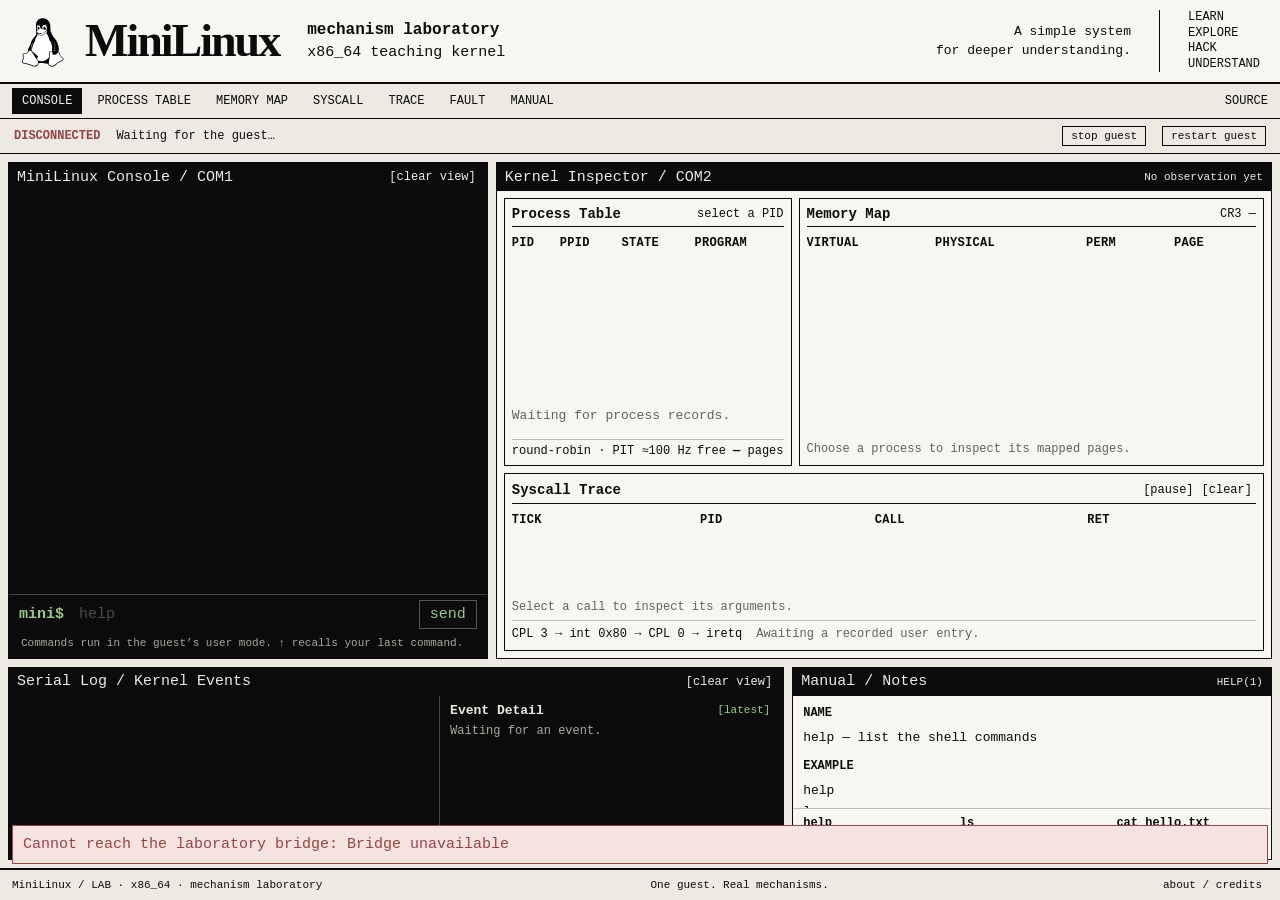
==== web/index.html @ cc937317 "feat(web): inspect recorded kernel events" ====
<!doctype html>
<html lang="en">
<head>
  <meta charset="utf-8">
  <meta name="viewport" content="width=device-width, initial-scale=1">
  <title>MiniLinux — mechanism laboratory</title>
  <link rel="icon" href="assets/tux-bw.svg" type="image/svg+xml">
  <link rel="stylesheet" href="style.css">
  <script src="app.js" defer></script>
</head>
<body>
  <header class="masthead">
    <div class="identity"><img src="assets/tux-bw.svg" alt="Tux penguin" width="56" height="66"><h1>MiniLinux</h1></div>
    <div class="subtitle"><strong>mechanism laboratory</strong><span>x86_64 teaching kernel</span></div>
    <p class="motto">A simple system<br>for deeper understanding.</p>
    <div class="words">LEARN<br>EXPLORE<br>HACK<br>UNDERSTAND</div>
  </header>
  <nav aria-label="Laboratory views">
    <div class="views">
      <button class="active" data-view="console">CONSOLE</button>
      <button data-view="process">PROCESS TABLE</button>
      <button data-view="memory">MEMORY MAP</button>
      <button data-view="syscall">SYSCALL</button>
      <button data-view="trace">TRACE</button>
      <button data-view="fault">FAULT</button>
      <button data-view="manual">MANUAL</button>
    </div>
    <a href="https://github.com/NoctilumeDev/MiniLinux" target="_blank" rel="noreferrer">SOURCE</a>
  </nav>
  <div class="connection"><span id="connection" role="status">CONNECTING</span><span id="coordinates">Waiting for the guest…</span><button id="stop">stop guest</button><button id="restart">restart guest</button></div>
  <main>
    <div class="workspace">
      <section class="panel terminal-panel" id="console-panel" aria-labelledby="console-title">
        <div class="panel-title"><h2 id="console-title">MiniLinux Console / COM1</h2><button id="clear-console">clear view</button></div>
        <pre id="terminal" class="terminal" tabindex="0" aria-label="Guest terminal output"></pre>
        <form id="command-form"><label for="command">mini$</label><input id="command" name="command" autocomplete="off" spellcheck="false" maxlength="95" placeholder="help" aria-label="Shell command"><button type="submit">send</button></form>
        <p class="terminal-note">Commands run in the guest’s user mode. ↑ recalls your last command.</p>
      </section>
      <section class="panel inspector" aria-labelledby="inspector-title">
        <div class="panel-title"><h2 id="inspector-title">Kernel Inspector / COM2</h2><span id="observation">No observation yet</span></div>
        <div class="inspector-grid">
          <section class="sheet" id="process-panel">
            <div class="sheet-title"><h3>Process Table</h3><span>select a PID</span></div>
            <div class="table-scroll" tabindex="0" aria-label="Process records"><table><thead><tr><th>PID</th><th>PPID</th><th>STATE</th><th>PROGRAM</th></tr></thead><tbody id="processes"></tbody></table></div>
            <p id="empty-processes" class="empty">Waiting for process records.</p>
            <div class="scheduler-summary"><span>round-robin · PIT ≈100 Hz</span><span>free <b id="free-pages">—</b> pages</span></div>
          </section>
          <section class="sheet mappings" id="memory-panel">
            <div class="sheet-title"><h3>Memory Map <span id="map-pid"></span></h3><span id="map-root">CR3 —</span></div>
            <div class="table-scroll" tabindex="0" aria-label="Address mappings, scroll horizontally if needed"><table class="map-table"><thead><tr><th>VIRTUAL</th><th>PHYSICAL</th><th>PERM</th><th>PAGE</th></tr></thead><tbody id="mappings"></tbody></table></div>
            <p id="data-marker" class="observation-line">Choose a process to inspect its mapped pages.</p>
          </section>
          <section class="sheet syscalls" id="syscall-panel">
            <div class="sheet-title"><h3>Syscall Trace</h3><div><button id="pause-trace">pause</button><button id="clear-trace">clear</button></div></div>
            <div class="trace-scroll" tabindex="0" aria-label="System call records"><table><thead><tr><th>TICK</th><th>PID</th><th>CALL</th><th>RET</th></tr></thead><tbody id="syscalls"></tbody></table></div>
            <p id="syscall-detail" class="observation-line">Select a call to inspect its arguments.</p>
            <p class="boundary-note"><span>CPL 3 → int 0x80 → CPL 0 → iretq</span><span id="mode-witness">Awaiting a recorded user entry.</span></p>
          </section>
        </div>
      </section>
    </div>
    <div class="bottom-row">
      <section class="panel log-panel" id="trace-panel">
        <div class="panel-title"><h2>Serial Log / Kernel Events</h2><button id="clear-events">clear view</button></div>
        <div class="event-area">
          <div id="events" class="event-log" role="log" aria-live="off" tabindex="0" aria-label="Kernel event log"></div>
          <section class="event-info" tabindex="0" aria-label="Recorded event details">
            <div class="event-title"><h3>Event Detail</h3><button id="follow-events" aria-pressed="true">latest</button></div>
            <p id="event-meta">Waiting for an event.</p>
            <dl id="event-fields" class="event-fields"></dl>
          </section>
        </div>
      </section>
      <section class="panel manual-panel" id="manual-panel">
        <div class="panel-title"><h2>Manual / Notes</h2><span id="manual-topic">MINILINUX(1)</span></div>
        <div class="manual-content" tabindex="0" aria-label="Command manual"><div id="manual"></div></div>
        <div class="help-content">
          <button data-command="help"><strong>help</strong><span>show commands</span></button>
          <button data-command="ls"><strong>ls</strong><span>list RamFS files</span></button>
          <button data-command="cat hello.txt"><strong>cat hello.txt</strong><span>read file bytes</span></button>
          <button data-command="ps"><strong>ps</strong><span>list processes</span></button>
          <button data-command="run counter-a counter-b"><strong>run counters</strong><span>watch two instances</span></button>
          <button data-command="run fault"><strong>run fault</strong><span>contain a user fault</span></button>
        </div>
      </section>
    </div>
    <p id="error" role="alert" hidden></p>
  </main>
  <footer><span>MiniLinux / LAB · x86_64 · mechanism laboratory</span><span id="footer-state">One guest. Real mechanisms.</span><button id="about">about / credits</button></footer>
  <dialog id="about-dialog"><h2>MiniLinux</h2><p>A teaching kernel, written primarily in C. Linux-inspired, independently implemented.</p><p>The browser forwards commands to a real user-mode shell in QEMU. Observations come from its second serial port. Displays describe the latest recorded event; they are not an instantaneous CPU probe.</p><p>Tux: original illustration by Larry Ewing using GIMP; vector redraw by Garrett LeSage, refinement by IFo Hancroft. <a href="assets/TUX-README.md">Asset credits and license</a>.</p><button id="close-about">close</button></dialog>
</body>
</html>
---- web/style.css ----
:root {
  --paper: #eceae3;
  --sheet: #f7f6f1;
  --ink: #0b0b0b;
  --muted: #62625b;
  --green: #9bcb8b;
  --red: #984242;
  color-scheme: light;
  font: 15px "Courier New", monospace;
}
* { box-sizing: border-box; }
body { margin: 0; background: var(--paper); color: var(--ink); }
button, input { font: inherit; }
button, a { color: inherit; }
button { cursor: pointer; border: 0; background: transparent; padding: 4px 6px; }
button:hover { background: #deded5; }
button:disabled { cursor: wait; opacity: .5; }
button:focus-visible, a:focus-visible, input:focus-visible, pre:focus-visible, [tabindex]:focus-visible {
  outline: 2px solid #668852;
  outline-offset: 3px;
}
a { text-underline-offset: 3px; }
h1, h2, h3, p { margin: 0; }
h2 { font-size: 15px; font-weight: normal; }
h3 { font-size: 15px; font-weight: bold; }
pre { margin: 0; font: inherit; white-space: pre-wrap; overflow-wrap: anywhere; }
.masthead { display: flex; align-items: center; gap: 34px; padding: 16px 24px; min-height: 106px; border-bottom: 2px solid var(--ink); background: var(--sheet); }
.identity { display: flex; gap: 20px; align-items: center; }
.identity img { object-fit: contain; }
.identity h1 { font: bold 54px/1 Georgia, "Times New Roman", serif; letter-spacing: -2px; }
.subtitle { display: grid; gap: 5px; }
.subtitle strong { font-size: 17px; }
.motto { margin-left: auto; line-height: 1.5; text-align: right; font-size: 13px; }
.words { border-left: 1px solid var(--ink); padding-left: 28px; font-size: 12px; line-height: 1.3; }
nav { display: flex; gap: 20px; align-items: center; justify-content: space-between; padding: 6px 12px; border-bottom: 1px solid var(--ink); }
.views { display: flex; flex-wrap: wrap; gap: 5px; }
.views button { font-size: 12px; padding: 6px 10px; }
.views button.active { background: var(--ink); color: var(--sheet); }
nav > a { font-size: 12px; text-decoration: none; }
.connection { display: flex; gap: 16px; align-items: center; padding: 7px 14px; border-bottom: 1px solid var(--ink); font-size: 12px; }
#connection { font-weight: bold; }
#connection.running { color: #426537; }
#connection.disconnected, #connection.faulted { color: var(--red); }
#stop { margin-left: auto; }
#stop, #restart { border: 1px solid var(--ink); padding: 3px 8px; font-size: 11px; }
main { padding: 8px; }
.workspace { display: grid; grid-template-columns: minmax(0, .382fr) minmax(0, .618fr); gap: 8px; align-items: stretch; min-height: 0; }
.panel { border: 1px solid var(--ink); min-width: 0; background: var(--sheet); }
.panel-title { display: flex; align-items: center; justify-content: space-between; gap: 8px; background: var(--ink); color: var(--paper); padding: 6px 9px; min-height: 32px; }
.panel-title button { padding: 0 3px; color: inherit; font-size: 12px; }
.panel-title button:hover { background: #333; }
.panel-title > span { font-size: 11px; }
.panel-title button::before, .sheet-title button::before { content: "["; }
.panel-title button::after, .sheet-title button::after { content: "]"; }
.terminal-panel { display: flex; flex-direction: column; background: var(--ink); color: var(--paper); }
.terminal { flex: 1; min-height: 0; contain: size; overflow: auto; padding: 12px; font-size: 15px; line-height: 1.5; scrollbar-color: #666 #111; }
.terminal-panel form { display: flex; gap: 10px; align-items: center; border-top: 1px solid #444; padding: 9px 11px; }
.terminal-panel form label { color: var(--green); font-weight: bold; flex-shrink: 0; }
.terminal-panel input { color: var(--paper); background: transparent; border: 0; flex: 1; min-width: 0; padding: 5px; caret-color: var(--green); }
.terminal-panel input::placeholder { color: #8a8a84; }
.terminal-panel form button { border: 1px solid #555; color: var(--green); padding: 5px 10px; }
.terminal-panel form button:hover { background: #222; }
.terminal-note { font-size: 11px; color: #aaa99f; padding: 1px 12px 10px; line-height: 1.5; }
#command:disabled { opacity: .5; }
.inspector { display: flex; flex-direction: column; overflow: hidden; }
.inspector-grid { display: grid; grid-template-columns: 1fr; gap: 7px; padding: 7px; min-height: 0; overflow: auto; }
.sheet { border: 1px solid var(--ink); padding: 9px; min-width: 0; }
.sheet-title { display: flex; align-items: center; justify-content: space-between; gap: 8px; border-bottom: 1px solid var(--ink); padding-bottom: 7px; margin-bottom: 8px; }
.sheet-title > span, .sheet-title button { font-size: 12px; }
.sheet-title h3 span { font-weight: normal; }
.sheet-title button { padding: 2px 4px; }
.table-scroll { overflow-x: auto; }
table { border-collapse: collapse; width: 100%; font-size: 14px; line-height: 1.5; text-align: left; }
th { font-size: 12px; letter-spacing: .3px; }
th, td { padding: 3px 6px; white-space: nowrap; }
th:first-child, td:first-child { padding-left: 0; }
tbody tr.selected { background: #dfdfd7; }
tbody button { padding: 0; font-weight: bold; text-align: left; }
tbody tr.selected button { text-decoration: underline; text-underline-offset: 3px; }
.scheduler-summary { display: flex; flex-wrap: wrap; justify-content: space-between; gap: 8px; border-top: 1px solid #bdbdb4; padding-top: 9px; margin-top: 8px; font-size: 12px; }
.observation-line { font-size: 12px; line-height: 1.5; margin-top: 7px; color: var(--muted); overflow-wrap: anywhere; }
.map-table { font-size: 13px; }
.trace-scroll { height: 160px; overflow: auto; }
.boundary-note { display: flex; flex-wrap: wrap; gap: 4px 18px; margin-top: 8px; padding-top: 7px; border-top: 1px solid #bdbdb4; font-size: 12px; line-height: 1.5; }
#mode-witness { color: var(--muted); }
.empty { color: var(--muted); font-size: 13px; margin: 12px 0; }
/* A deliberate offset: narrow console above, wider event log below. */
.bottom-row { display: grid; grid-template-columns: minmax(0, .618fr) minmax(380px, .382fr); gap: 8px; margin-top: 8px; }
.log-panel { display: flex; flex-direction: column; background: var(--ink); color: var(--paper); }
.event-area { flex: 1; min-height: 0; display: grid; grid-template-columns: minmax(0, 1fr) minmax(260px, .8fr); }
.event-log { flex: 1; min-height: 0; contain: size; overflow: auto; padding: 10px 12px; font-size: 13px; line-height: 1.65; }
.event-row { display: grid; grid-template-columns: 65px minmax(0, 1fr); gap: 12px; width: 100%; padding: 0; color: inherit; text-align: left; line-height: inherit; }
.event-row:hover { background: #222; }
.event-row.selected { background: #253021; }
.event-row > span { overflow-wrap: anywhere; }
.event-row > span:first-child { color: #aaa99f; white-space: pre; }
.event-info { min-width: 0; min-height: 0; overflow: auto; border-left: 1px solid #444; padding: 6px 10px; font-size: 13px; line-height: 1.4; }
.event-title { display: flex; justify-content: space-between; align-items: center; gap: 8px; }
.event-title h3 { font-size: 13px; }
.event-title button { font-size: 11px; color: var(--green); padding: 0 3px; }
.event-title button:hover { background: #222; }
.event-title button::before { content: "["; }
.event-title button::after { content: "]"; }
#event-meta { margin: 3px 0; color: #aaa99f; font-size: 12px; overflow-wrap: anywhere; }
.event-fields { display: grid; grid-template-columns: max-content minmax(0, 1fr); column-gap: 8px; margin: 0; }
.event-fields dt { color: #aaa99f; }
.event-fields dd { margin: 0; overflow-wrap: anywhere; }
.manual-content { padding: 12px; min-height: 160px; font-size: 13px; line-height: 1.6; overflow-wrap: anywhere; }
.manual-content h3 { font-size: 12px; margin-bottom: 5px; }
.manual-content p { margin-bottom: 12px; white-space: pre-wrap; }
.help-content { display: grid; grid-template-columns: repeat(3, 1fr); gap: 5px 14px; border-top: 1px solid #bdbdb4; padding: 10px 12px; }
.help-content button { display: flex; flex-direction: column; align-items: flex-start; gap: 3px; padding: 5px 0; text-align: left; font-size: 12px; }
.help-content button span { color: var(--muted); font-size: 11px; }
footer { display: flex; justify-content: space-between; align-items: center; gap: 12px; padding: 9px 14px; border-top: 2px solid var(--ink); font-size: 12px; }
footer button { font-size: 11px; }
#error { padding: 10px; margin-top: 8px; background: #f4e3de; border: 1px solid var(--red); color: var(--red); }
dialog { max-width: 580px; background: var(--sheet); border: 2px solid var(--ink); padding: 24px; }
dialog::backdrop { background: #0008; }
dialog h2 { font: 32px Georgia, serif; margin-bottom: 12px; }
dialog p { font-size: 14px; line-height: 1.6; margin-bottom: 12px; }
dialog button { border: 1px solid var(--ink); padding: 6px 15px; }
.focused { outline: 2px solid #668852; outline-offset: 2px; }
/* Desktop is one viewport. The records scroll, the page does not. */
@media (min-width: 1000px) {
  body { display: flex; flex-direction: column; height: 100dvh; overflow: hidden; }
  .masthead, nav, .connection, footer { flex-shrink: 0; }
  .masthead { min-height: 78px; padding: 10px 20px; gap: 28px; }
  .identity h1 { font-size: 46px; }
  .identity img { width: 45px; height: 54px; }
  .subtitle strong { font-size: 16px; }
  nav { padding-top: 4px; padding-bottom: 4px; }
  footer { padding: 5px 12px; font-size: 11px; }
  main { flex: 1; min-height: 0; display: grid; grid-template-rows: minmax(0, 72fr) minmax(0, 28fr); gap: 8px; }
  .panel { min-height: 0; }
  .panel-title { flex-shrink: 0; padding: 4px 8px; min-height: 28px; }
  .terminal-panel form { flex-shrink: 0; padding: 5px 10px; }
  .terminal-note { flex-shrink: 0; padding-bottom: 6px; }
  .inspector-grid { flex: 1; grid-template-columns: minmax(0, .382fr) minmax(0, .618fr); grid-template-rows: minmax(0, 60fr) minmax(140px, 40fr); overflow: hidden; }
  .sheet { display: flex; flex-direction: column; min-height: 0; padding: 7px; overflow: auto; }
  .sheet-title { flex-shrink: 0; padding-bottom: 4px; margin-bottom: 4px; }
  .sheet-title h3 { font-size: 14px; }
  .mappings .sheet-title { flex-wrap: wrap; gap: 3px 8px; }
  .sheet .table-scroll { flex: 1; min-height: 0; overflow: auto; }
  .sheet .table-scroll thead, .trace-scroll thead { position: sticky; top: 0; background: var(--sheet); }
  .scheduler-summary { flex-shrink: 0; gap: 3px; padding-top: 4px; margin-top: 4px; }
  .observation-line { flex-shrink: 0; margin-top: 4px; }
  .syscalls { grid-column: 1 / -1; }
  .trace-scroll { flex: 1; height: auto; min-height: 24px; }
  #syscall-detail { max-height: 36px; overflow: auto; }
  .boundary-note { flex-shrink: 0; margin-top: 4px; padding-top: 4px; gap: 2px 14px; }
  .bottom-row { min-height: 0; margin-top: 0; grid-template-columns: minmax(0, .618fr) minmax(0, .382fr); }
  .manual-panel { display: flex; flex-direction: column; }
  .manual-content { flex: 1; min-height: 0; overflow: auto; padding: 8px 10px; }
  .manual-content p { margin-bottom: 8px; }
  .help-content { flex-shrink: 0; gap: 2px 12px; padding: 4px 10px; }
  .help-content button { padding: 3px 0; }
  .help-content button span { display: none; }
  #error { position: fixed; left: 12px; right: 12px; bottom: 36px; max-height: 100px; overflow: auto; z-index: 2; }
}
@media (min-width: 1000px) and (max-width: 1199px) {
  .motto, .words { display: none; }
}
@media (min-width: 1000px) and (max-height: 700px) {
  main { grid-template-rows: minmax(0, 75fr) minmax(0, 25fr); }
  .masthead { min-height: 68px; padding-top: 6px; padding-bottom: 6px; }
  .identity img { height: 48px; }
  .words { font-size: 11px; line-height: 1.2; }
}
@media (max-width: 999px) {
  .masthead { gap: 22px; padding: 14px; }
  .identity h1 { font-size: 43px; }
  .motto { display: none; }
  .words { margin-left: auto; }
  .workspace { grid-template-columns: 1fr; }
  .terminal { flex: auto; height: 350px; min-height: 300px; }
  .bottom-row { grid-template-columns: 1fr; }
  .event-log { flex: auto; height: 260px; }
}
@media (max-width: 620px) {
  .masthead { gap: 12px; flex-wrap: wrap; padding: 12px; }
  .identity { gap: 10px; }
  .identity h1 { font-size: 37px; }
  .identity img { width: 36px; height: 44px; }
  .subtitle strong { font-size: 13px; }
  .subtitle span { font-size: 11px; }
  .words { display: none; }
  nav { align-items: flex-start; padding: 6px; gap: 4px; }
  .views { gap: 2px; }
  .views button { padding: 6px; font-size: 11px; }
  nav > a { font-size: 11px; padding-top: 6px; }
  .connection { flex-wrap: wrap; gap: 7px; }
  #coordinates { width: 100%; order: 3; }
  #stop { margin-left: auto; }
  .terminal { font-size: 14px; height: 330px; }
  .map-table { font-size: 12px; }
  .sheet-title { flex-wrap: wrap; }
  .help-content { grid-template-columns: 1fr 1fr; }
  .event-area { grid-template-columns: 1fr; }
  .event-row { grid-template-columns: 55px minmax(0, 1fr); gap: 4px 10px; }
  .event-info { border-left: 0; border-top: 1px solid #444; max-height: 220px; }
  footer { flex-wrap: wrap; font-size: 11px; }
}
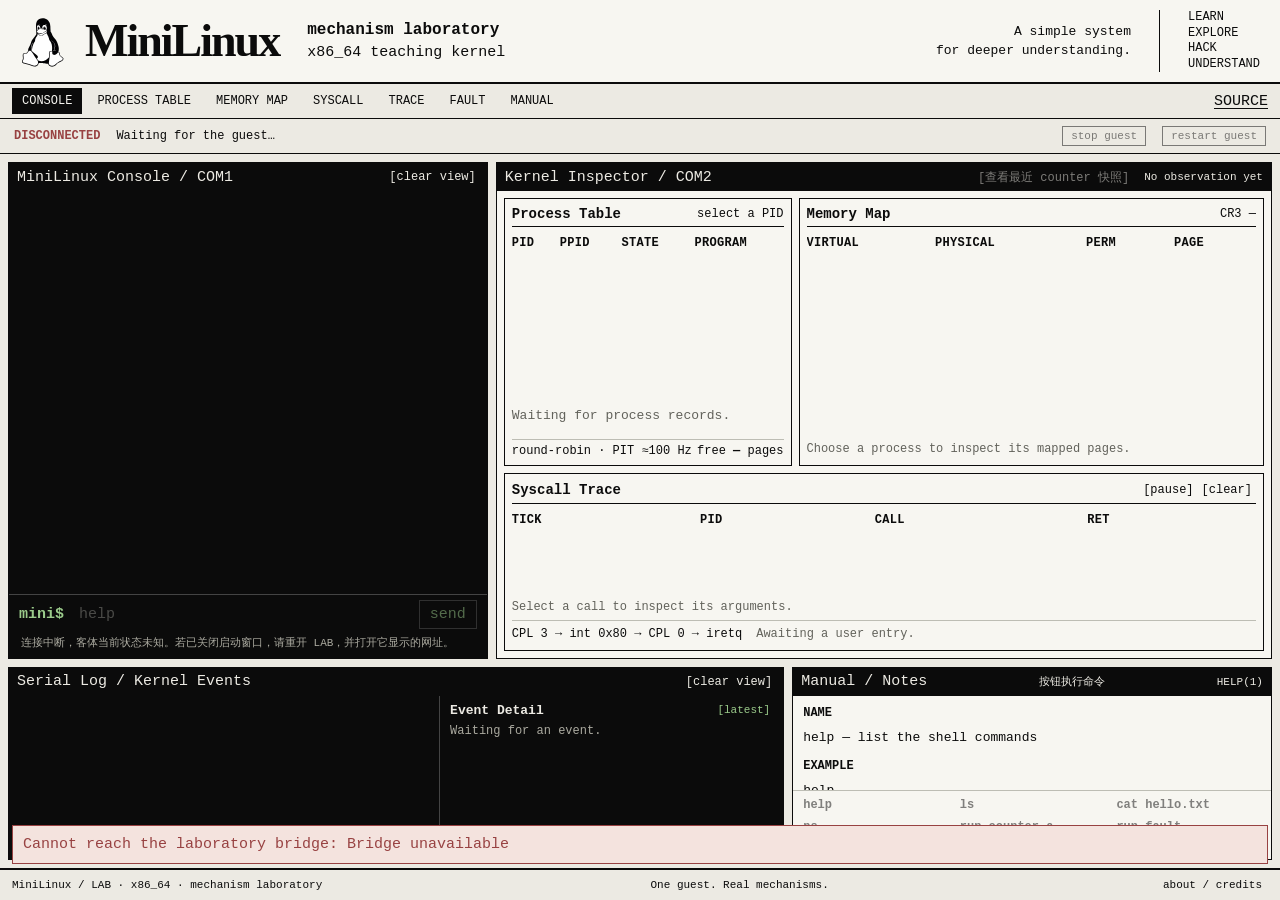
==== commit 49554f24: "fix: make downloaded LAB startup and observation flow clear" ====
--- a/web/index.html
+++ b/web/index.html
@@ -6,6 +6,7 @@
   <title>MiniLinux — mechanism laboratory</title>
   <link rel="icon" href="assets/tux-bw.svg" type="image/svg+xml">
   <link rel="stylesheet" href="style.css">
+  <script src="live.js" defer></script>
   <script src="app.js" defer></script>
 </head>
 <body>
@@ -25,7 +26,10 @@
       <button data-view="fault">FAULT</button>
       <button data-view="manual">MANUAL</button>
     </div>
-    <a href="https://github.com/NoctilumeDev/MiniLinux" target="_blank" rel="noreferrer">SOURCE</a>
+    <div class="project-links">
+      <a id="download-lab" href="https://github.com/NoctilumeDev/MiniLinux/releases/download/lab-preview-20261002.1/MiniLinux-LAB-Windows-x64.zip" hidden>下载 Windows 实时 LAB</a>
+      <a href="https://github.com/NoctilumeDev/MiniLinux" target="_blank" rel="noreferrer">SOURCE</a>
+    </div>
   </nav>
   <div class="connection"><span id="connection" role="status">CONNECTING</span><span id="coordinates">Waiting for the guest…</span><button id="stop">stop guest</button><button id="restart">restart guest</button></div>
   <main>
@@ -37,7 +41,7 @@
         <p class="terminal-note">Commands run in the guest’s user mode. ↑ recalls your last command.</p>
       </section>
       <section class="panel inspector" aria-labelledby="inspector-title">
-        <div class="panel-title"><h2 id="inspector-title">Kernel Inspector / COM2</h2><span id="observation">No observation yet</span></div>
+        <div class="panel-title"><h2 id="inspector-title">Kernel Inspector / COM2</h2><div class="inspector-controls"><button id="counter-snapshot" disabled>查看最近 counter 快照</button><span id="observation">No observation yet</span></div></div>
         <div class="inspector-grid">
           <section class="sheet" id="process-panel">
             <div class="sheet-title"><h3>Process Table</h3><span>select a PID</span></div>
@@ -54,7 +58,7 @@
             <div class="sheet-title"><h3>Syscall Trace</h3><div><button id="pause-trace">pause</button><button id="clear-trace">clear</button></div></div>
             <div class="trace-scroll" tabindex="0" aria-label="System call records"><table><thead><tr><th>TICK</th><th>PID</th><th>CALL</th><th>RET</th></tr></thead><tbody id="syscalls"></tbody></table></div>
             <p id="syscall-detail" class="observation-line">Select a call to inspect its arguments.</p>
-            <p class="boundary-note"><span>CPL 3 → int 0x80 → CPL 0 → iretq</span><span id="mode-witness">Awaiting a recorded user entry.</span></p>
+            <p class="boundary-note"><span>CPL 3 → int 0x80 → CPL 0 → iretq</span><span id="mode-witness">Awaiting a user entry.</span></p>
           </section>
         </div>
       </section>
@@ -72,21 +76,21 @@
         </div>
       </section>
       <section class="panel manual-panel" id="manual-panel">
-        <div class="panel-title"><h2>Manual / Notes</h2><span id="manual-topic">MINILINUX(1)</span></div>
+        <div class="panel-title"><h2>Manual / Notes</h2><span id="manual-actions">按钮执行命令</span><span id="manual-topic">MINILINUX(1)</span></div>
         <div class="manual-content" tabindex="0" aria-label="Command manual"><div id="manual"></div></div>
         <div class="help-content">
           <button data-command="help"><strong>help</strong><span>show commands</span></button>
           <button data-command="ls"><strong>ls</strong><span>list RamFS files</span></button>
           <button data-command="cat hello.txt"><strong>cat hello.txt</strong><span>read file bytes</span></button>
           <button data-command="ps"><strong>ps</strong><span>list processes</span></button>
-          <button data-command="run counter-a counter-b"><strong>run counters</strong><span>watch two instances</span></button>
-          <button data-command="run fault"><strong>run fault</strong><span>contain a user fault</span></button>
+          <button data-command="run counter-a counter-b"><strong>run counter-a counter-b</strong><span>watch two instances</span></button>
+          <button data-command="run fault"><strong>run fault</strong><span>演示故障，shell 继续</span></button>
         </div>
       </section>
     </div>
     <p id="error" role="alert" hidden></p>
   </main>
   <footer><span>MiniLinux / LAB · x86_64 · mechanism laboratory</span><span id="footer-state">One guest. Real mechanisms.</span><button id="about">about / credits</button></footer>
-  <dialog id="about-dialog"><h2>MiniLinux</h2><p>A teaching kernel, written primarily in C. Linux-inspired, independently implemented.</p><p>The browser forwards commands to a real user-mode shell in QEMU. Observations come from its second serial port. Displays describe the latest recorded event; they are not an instantaneous CPU probe.</p><p>Tux: original illustration by Larry Ewing using GIMP; vector redraw by Garrett LeSage, refinement by IFo Hancroft. <a href="assets/TUX-README.md">Asset credits and license</a>.</p><button id="close-about">close</button></dialog>
+  <dialog id="about-dialog"><h2>MiniLinux</h2><p>A teaching kernel, written primarily in C. Linux-inspired, independently implemented.</p><p>The browser forwards commands to a real user-mode shell in QEMU. Observations come from its second serial port. Displays describe the latest observed event; they are not an instantaneous CPU probe.</p><p>Tux: original illustration by Larry Ewing using GIMP; vector redraw by Garrett LeSage, refinement by IFo Hancroft. <a href="assets/TUX-README.md">Asset credits and license</a>.</p><button id="close-about">close</button></dialog>
 </body>
 </html>
--- a/web/style.css
+++ b/web/style.css
@@ -34,6 +34,7 @@
 .words { border-left: 1px solid var(--ink); padding-left: 28px; font-size: 12px; line-height: 1.3; }
 nav { display: flex; gap: 20px; align-items: center; justify-content: space-between; padding: 6px 12px; border-bottom: 1px solid var(--ink); }
 .views { display: flex; flex-wrap: wrap; gap: 5px; }
+.project-links { display: flex; gap: 14px; align-items: center; flex-shrink: 0; }
 .views button { font-size: 12px; padding: 6px 10px; }
 .views button.active { background: var(--ink); color: var(--sheet); }
 nav > a { font-size: 12px; text-decoration: none; }
@@ -50,6 +51,8 @@
 .panel-title button { padding: 0 3px; color: inherit; font-size: 12px; }
 .panel-title button:hover { background: #333; }
 .panel-title > span { font-size: 11px; }
+.inspector-controls { display: flex; flex-wrap: wrap; justify-content: flex-end; align-items: center; gap: 4px 12px; font-size: 11px; }
+.help-content button { min-width: 0; }
 .panel-title button::before, .sheet-title button::before { content: "["; }
 .panel-title button::after, .sheet-title button::after { content: "]"; }
 .terminal-panel { display: flex; flex-direction: column; background: var(--ink); color: var(--paper); }
@@ -150,11 +153,12 @@
   .boundary-note { flex-shrink: 0; margin-top: 4px; padding-top: 4px; gap: 2px 14px; }
   .bottom-row { min-height: 0; margin-top: 0; grid-template-columns: minmax(0, .618fr) minmax(0, .382fr); }
   .manual-panel { display: flex; flex-direction: column; }
-  .manual-content { flex: 1; min-height: 0; overflow: auto; padding: 8px 10px; }
+  .manual-content { flex: 1 0 48px; min-height: 48px; overflow: auto; padding: 8px 10px; }
   .manual-content p { margin-bottom: 8px; }
-  .help-content { flex-shrink: 0; gap: 2px 12px; padding: 4px 10px; }
+  .help-content { flex: 0 1 auto; min-height: 0; max-height: 45%; overflow: auto; gap: 2px 12px; padding: 4px 10px; }
   .help-content button { padding: 3px 0; }
   .help-content button span { display: none; }
+  .help-content button[data-command="run fault"] span { display: block; }
   #error { position: fixed; left: 12px; right: 12px; bottom: 36px; max-height: 100px; overflow: auto; z-index: 2; }
 }
 @media (min-width: 1000px) and (max-width: 1199px) {
@@ -187,7 +191,7 @@
   nav { align-items: flex-start; padding: 6px; gap: 4px; }
   .views { gap: 2px; }
   .views button { padding: 6px; font-size: 11px; }
-  nav > a { font-size: 11px; padding-top: 6px; }
+  .project-links a { font-size: 11px; padding-top: 6px; }
   .connection { flex-wrap: wrap; gap: 7px; }
   #coordinates { width: 100%; order: 3; }
   #stop { margin-left: auto; }
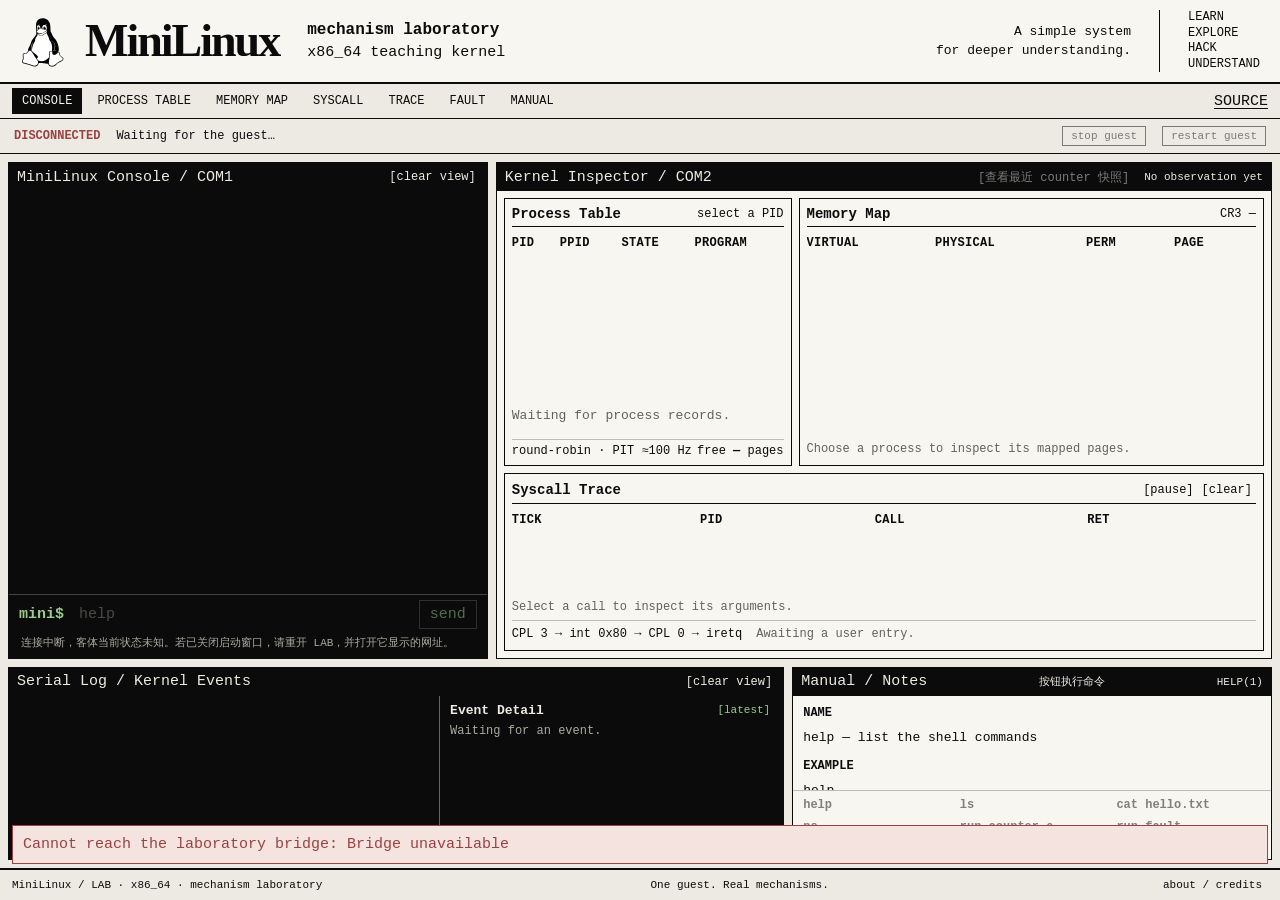
==== commit 6964b15c: "fix: separate scroll controls and support quiet LAB starts" ====
--- a/web/index.html
+++ b/web/index.html
@@ -27,7 +27,7 @@
       <button data-view="manual">MANUAL</button>
     </div>
     <div class="project-links">
-      <a id="download-lab" href="https://github.com/NoctilumeDev/MiniLinux/releases/download/lab-preview-20261002.1/MiniLinux-LAB-Windows-x64.zip" hidden>下载 Windows 实时 LAB</a>
+      <a id="download-lab" href="https://github.com/NoctilumeDev/MiniLinux/releases/download/lab-preview-20261002.2/MiniLinux-LAB-Windows-x64.zip" hidden>下载 Windows 实时 LAB</a>
       <a href="https://github.com/NoctilumeDev/MiniLinux" target="_blank" rel="noreferrer">SOURCE</a>
     </div>
   </nav>
--- a/web/style.css
+++ b/web/style.css
@@ -91,13 +91,15 @@
 .bottom-row { display: grid; grid-template-columns: minmax(0, .618fr) minmax(380px, .382fr); gap: 8px; margin-top: 8px; }
 .log-panel { display: flex; flex-direction: column; background: var(--ink); color: var(--paper); }
 .event-area { flex: 1; min-height: 0; display: grid; grid-template-columns: minmax(0, 1fr) minmax(260px, .8fr); }
-.event-log { flex: 1; min-height: 0; contain: size; overflow: auto; padding: 10px 12px; font-size: 13px; line-height: 1.65; }
+.event-log { flex: 1; min-height: 0; contain: size; overflow: auto; padding: 10px 12px; font-size: 13px; line-height: 1.65; direction: rtl; scrollbar-color: #666 #111; scrollbar-width: thin; }
+/* Place the log scrollbar on its outside edge; records still read left to right. */
+.event-log > * { direction: ltr; }
 .event-row { display: grid; grid-template-columns: 65px minmax(0, 1fr); gap: 12px; width: 100%; padding: 0; color: inherit; text-align: left; line-height: inherit; }
 .event-row:hover { background: #222; }
 .event-row.selected { background: #253021; }
 .event-row > span { overflow-wrap: anywhere; }
 .event-row > span:first-child { color: #aaa99f; white-space: pre; }
-.event-info { min-width: 0; min-height: 0; overflow: auto; border-left: 1px solid #444; padding: 6px 10px; font-size: 13px; line-height: 1.4; }
+.event-info { min-width: 0; min-height: 0; overflow: auto; border-left: 1px solid #666; padding: 6px 10px; font-size: 13px; line-height: 1.4; scrollbar-color: #666 #111; scrollbar-width: thin; }
 .event-title { display: flex; justify-content: space-between; align-items: center; gap: 8px; }
 .event-title h3 { font-size: 13px; }
 .event-title button { font-size: 11px; color: var(--green); padding: 0 3px; }
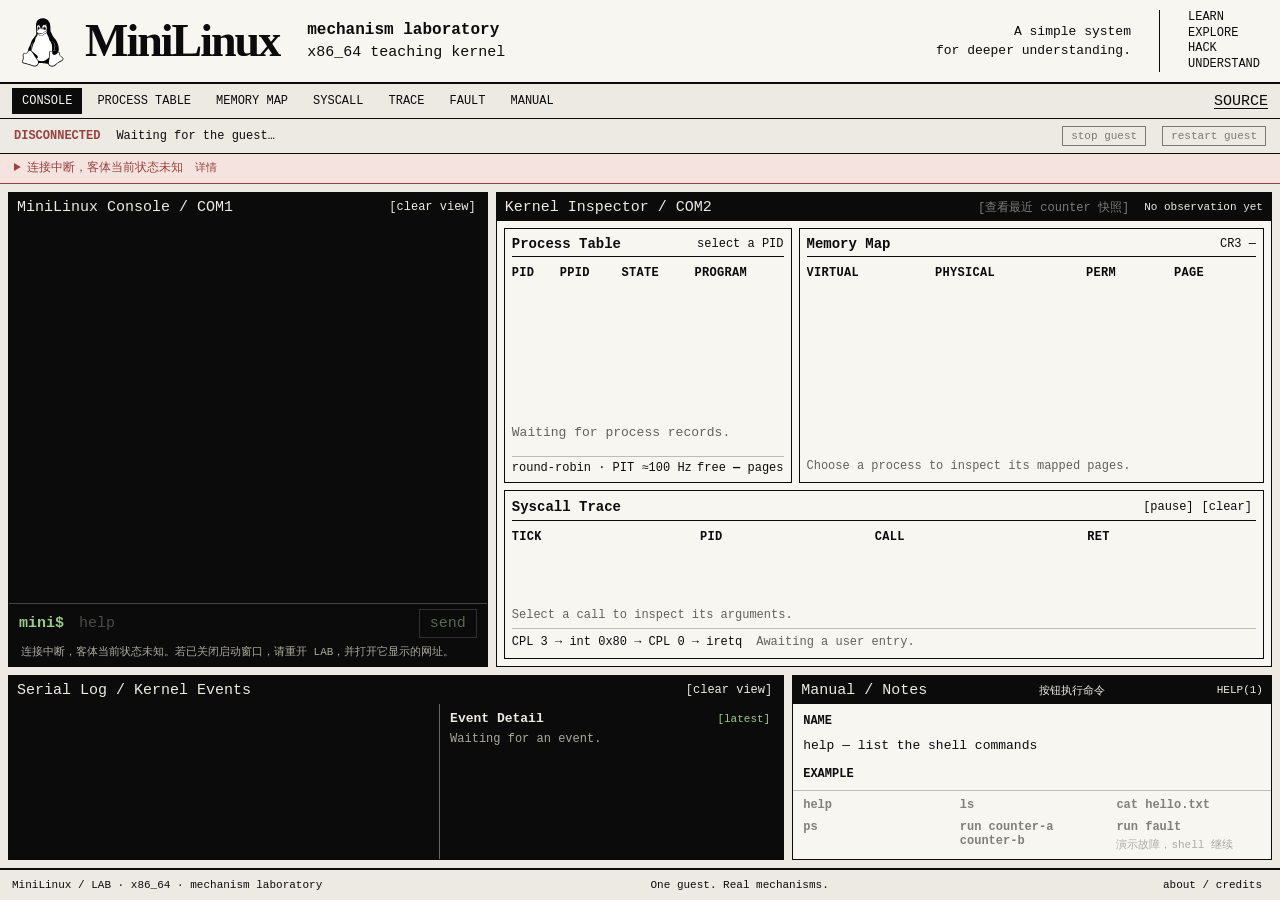
==== commit 72e41326: "Keep frontend errors above the workspace without covering records" ====
--- a/web/index.html
+++ b/web/index.html
@@ -31,7 +31,13 @@
       <a href="https://github.com/NoctilumeDev/MiniLinux" target="_blank" rel="noreferrer">SOURCE</a>
     </div>
   </nav>
-  <div class="connection"><span id="connection" role="status">CONNECTING</span><span id="coordinates">Waiting for the guest…</span><button id="stop">stop guest</button><button id="restart">restart guest</button></div>
+  <section class="status-area" aria-label="Laboratory connection">
+    <div class="connection"><span id="connection" role="status">CONNECTING</span><span id="coordinates">Waiting for the guest…</span><button id="stop">stop guest</button><button id="restart">restart guest</button></div>
+    <details id="error" hidden>
+      <summary><span id="error-summary" role="alert"></span><span class="error-hint">详情</span></summary>
+      <pre id="error-detail" tabindex="0" aria-label="Error details"></pre>
+    </details>
+  </section>
   <main>
     <div class="workspace">
       <section class="panel terminal-panel" id="console-panel" aria-labelledby="console-title">
@@ -88,7 +94,6 @@
         </div>
       </section>
     </div>
-    <p id="error" role="alert" hidden></p>
   </main>
   <footer><span>MiniLinux / LAB · x86_64 · mechanism laboratory</span><span id="footer-state">One guest. Real mechanisms.</span><button id="about">about / credits</button></footer>
   <dialog id="about-dialog"><h2>MiniLinux</h2><p>A teaching kernel, written primarily in C. Linux-inspired, independently implemented.</p><p>The browser forwards commands to a real user-mode shell in QEMU. Observations come from its second serial port. Displays describe the latest observed event; they are not an instantaneous CPU probe.</p><p>Tux: original illustration by Larry Ewing using GIMP; vector redraw by Garrett LeSage, refinement by IFo Hancroft. <a href="assets/TUX-README.md">Asset credits and license</a>.</p><button id="close-about">close</button></dialog>
--- a/web/style.css
+++ b/web/style.css
@@ -15,7 +15,7 @@
 button { cursor: pointer; border: 0; background: transparent; padding: 4px 6px; }
 button:hover { background: #deded5; }
 button:disabled { cursor: wait; opacity: .5; }
-button:focus-visible, a:focus-visible, input:focus-visible, pre:focus-visible, [tabindex]:focus-visible {
+button:focus-visible, a:focus-visible, input:focus-visible, pre:focus-visible, summary:focus-visible, [tabindex]:focus-visible {
   outline: 2px solid #668852;
   outline-offset: 3px;
 }
@@ -118,7 +118,10 @@
 .help-content button span { color: var(--muted); font-size: 11px; }
 footer { display: flex; justify-content: space-between; align-items: center; gap: 12px; padding: 9px 14px; border-top: 2px solid var(--ink); font-size: 12px; }
 footer button { font-size: 11px; }
-#error { padding: 10px; margin-top: 8px; background: #f4e3de; border: 1px solid var(--red); color: var(--red); }
+#error { background: #f4e3de; border-bottom: 1px solid var(--red); color: var(--red); }
+#error summary { padding: 6px 14px; cursor: pointer; font-size: 12px; line-height: 1.4; overflow-wrap: anywhere; }
+.error-hint { margin-left: 12px; font-size: 11px; }
+#error-detail { max-height: min(120px, 18dvh); overflow: auto; padding: 0 14px 8px; font-size: 12px; line-height: 1.45; }
 dialog { max-width: 580px; background: var(--sheet); border: 2px solid var(--ink); padding: 24px; }
 dialog::backdrop { background: #0008; }
 dialog h2 { font: 32px Georgia, serif; margin-bottom: 12px; }
@@ -128,7 +131,7 @@
 /* Desktop is one viewport. The records scroll, the page does not. */
 @media (min-width: 1000px) {
   body { display: flex; flex-direction: column; height: 100dvh; overflow: hidden; }
-  .masthead, nav, .connection, footer { flex-shrink: 0; }
+  .masthead, nav, .status-area, footer { flex-shrink: 0; }
   .masthead { min-height: 78px; padding: 10px 20px; gap: 28px; }
   .identity h1 { font-size: 46px; }
   .identity img { width: 45px; height: 54px; }
@@ -161,7 +164,6 @@
   .help-content button { padding: 3px 0; }
   .help-content button span { display: none; }
   .help-content button[data-command="run fault"] span { display: block; }
-  #error { position: fixed; left: 12px; right: 12px; bottom: 36px; max-height: 100px; overflow: auto; z-index: 2; }
 }
 @media (min-width: 1000px) and (max-width: 1199px) {
   .motto, .words { display: none; }
